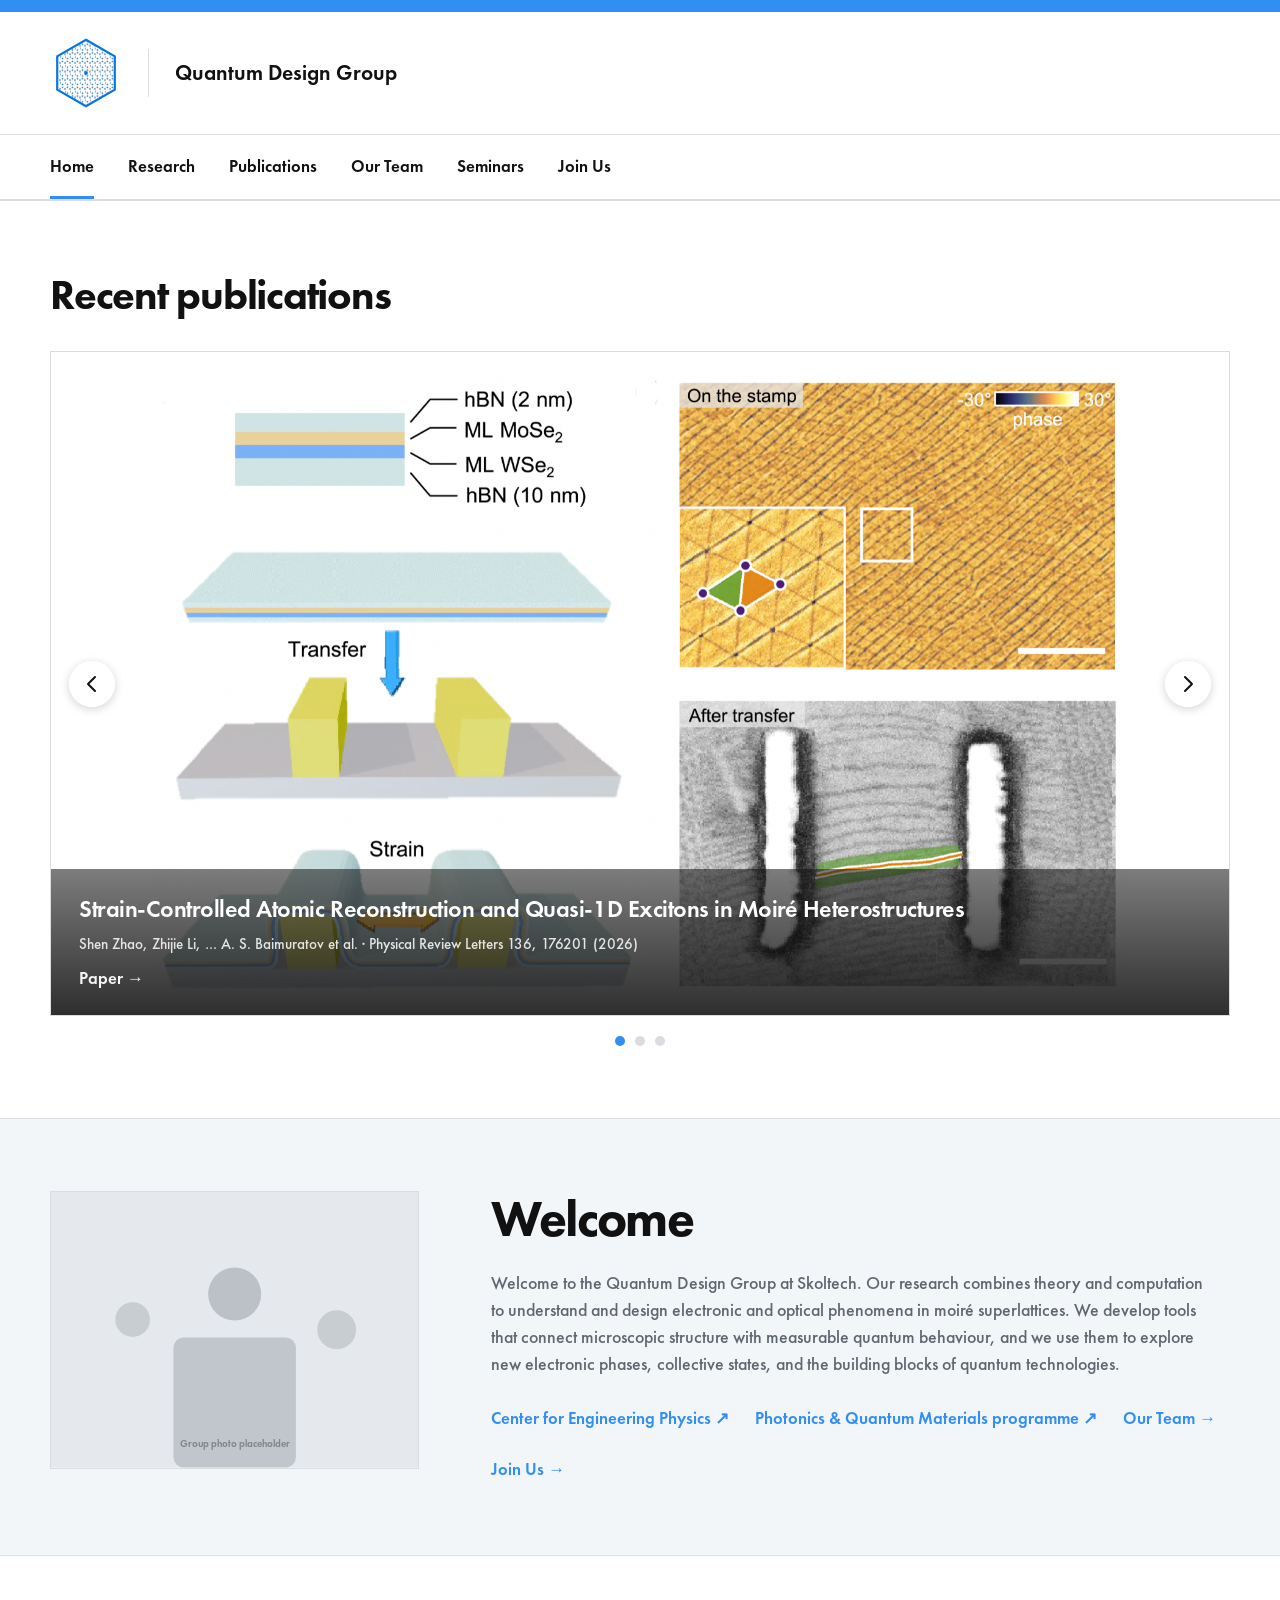
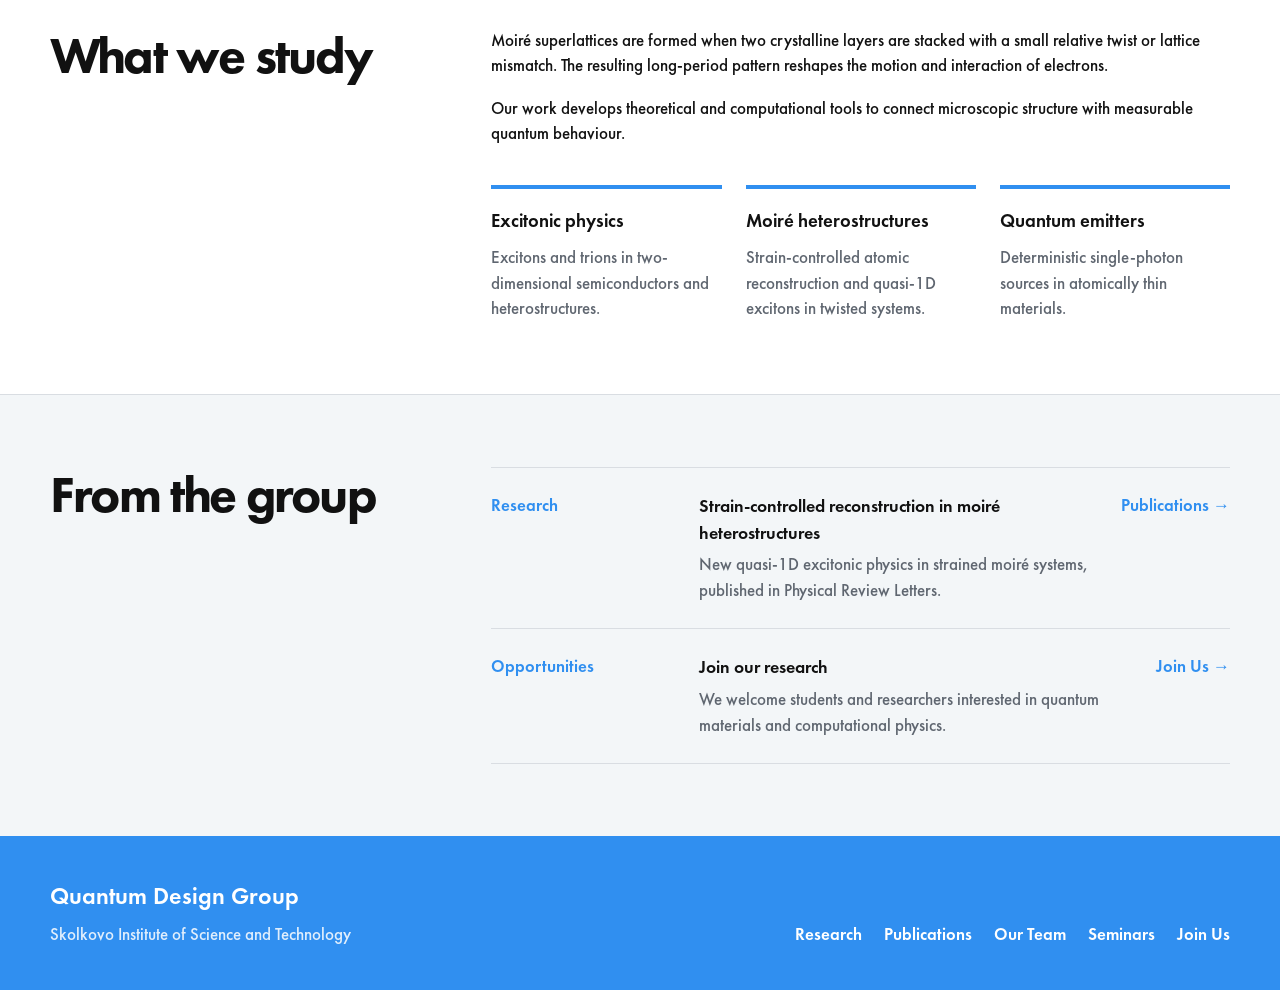
==== index.html @ 4502c3d3 "Quantum Design Group website" ====
<!doctype html>
<html lang="en">
<head>
  <meta charset="utf-8"><meta name="viewport" content="width=device-width, initial-scale=1">
  <meta name="description" content="Quantum Design Group at Skoltech studies electronic and optical phenomena in moiré superlattices.">
  <title>Quantum Design Group — Skoltech</title>
  <link rel="icon" type="image/svg+xml" href="/favicon.svg"><link rel="stylesheet" href="/style.css?v=7">
</head>
<body>
  <div class="skoltech-bar"></div>
  <header class="site-header">
    <div class="header-top shell"><a class="brand" href="/"><svg class="brand-symbol" viewBox="0 0 80 80" role="img" aria-label="Quantum Design Group logo">
  <title id="title">Rotating graphene moiré lattice</title>
  <desc id="desc">One hexagonal atomic lattice rotates from zero to thirty degrees over another, forming a changing moiré pattern.</desc>
  <style>
    .twisted-layer {
      transform-box: view-box;
      transform-origin: 40px 40px;
      animation: twist 9s ease-in-out infinite alternate;
    }
    @keyframes twist {
      0%, 8% { transform: rotate(.8deg); }
      92%, 100% { transform: rotate(30deg); }
    }
    @media (prefers-reduced-motion: reduce) {
      .twisted-layer { animation: none; transform: rotate(5.3deg); }
    }
  </style>
  <defs>
    <clipPath id="hexagon">
      <path d="M40 3 72 21.5v37L40 77 8 58.5v-37Z"/>
    </clipPath>
    <pattern id="carbon-dark" width="5.543" height="9.6" patternUnits="userSpaceOnUse">
      <g fill="#172233">
        <circle cx="0" cy="0" r=".82"/><circle cx="5.543" cy="0" r=".82"/>
        <circle cx="0" cy="3.2" r=".82"/><circle cx="2.771" cy="4.8" r=".82"/>
        <circle cx="2.771" cy="8" r=".82"/><circle cx="0" cy="9.6" r=".82"/>
        <circle cx="5.543" cy="9.6" r=".82"/>
      </g>
    </pattern>
    <pattern id="carbon-blue" width="5.543" height="9.6" patternUnits="userSpaceOnUse">
      <g fill="#168cf0">
        <circle cx="0" cy="0" r=".82"/><circle cx="5.543" cy="0" r=".82"/>
        <circle cx="0" cy="3.2" r=".82"/><circle cx="2.771" cy="4.8" r=".82"/>
        <circle cx="2.771" cy="8" r=".82"/><circle cx="0" cy="9.6" r=".82"/>
        <circle cx="5.543" cy="9.6" r=".82"/>
      </g>
    </pattern>
  </defs>
  <path d="M40 3 72 21.5v37L40 77 8 58.5v-37Z" fill="#fff"/>
  <g clip-path="url(#hexagon)">
    <rect x="-25" y="-25" width="130" height="130" fill="url(#carbon-dark)" opacity=".62"/>
    <g class="twisted-layer">
      <rect x="-25" y="-25" width="130" height="130" fill="url(#carbon-blue)" opacity=".76"/>
    </g>
    <circle cx="40" cy="40" r="2.1" fill="#0875e1"/>
  </g>
  <path d="M40 3 72 21.5v37L40 77 8 58.5v-37Z" fill="none" stroke="#0875e1" stroke-width="2.4"/>
</svg><span class="brand-divider"></span><span class="group-name">Quantum Design Group</span></a></div>
    <div class="nav-row"><nav class="nav shell" aria-label="Main navigation"><button class="menu-button" aria-expanded="false" aria-controls="main-menu" aria-label="Open menu"><svg width="25" height="25" viewBox="0 0 25 25" aria-hidden="true"><path d="M2 7h21M2 18h21" stroke="currentColor" stroke-width="2"/></svg></button><div class="nav-links" id="main-menu"><a aria-current="page" href="/">Home</a><a href="/research/">Research</a><a href="/publications/">Publications</a><a href="/our-team/">Our Team</a><a href="/seminars/">Seminars</a><a href="/join-us/">Join Us</a></div></nav></div>
  </header>
  <main>
    <section class="section carousel-section"><div class="shell">
      <h2 class="carousel-heading">Recent publications</h2>
      <div class="carousel" data-carousel>
        <div class="carousel-viewport">
          <div class="carousel-track">
            <div class="carousel-slide">
              <div class="slide-media"><img src="/img/prl-2026.png" alt="Figure from the Physical Review Letters paper"></div>
              <div class="slide-caption"><h3>Strain-Controlled Atomic Reconstruction and Quasi-1D Excitons in Moiré Heterostructures</h3><p>Shen Zhao, Zhijie Li, … A. S. Baimuratov et al. · Physical Review Letters 136, 176201 (2026)</p><a class="text-link" href="https://doi.org/10.1103/PhysRevLett.136.176201" rel="noreferrer">Paper →</a></div>
            </div>
            <div class="carousel-slide">
              <div class="slide-media"><img src="/img/light-2026.png" alt="Figure from the Light: Science and Applications paper"></div>
              <div class="slide-caption"><h3>Deterministic quantum light emitters in DNA origami–engineered molecule–MoS₂ hybrids</h3><p>Zhijie Li, Shen Zhao, … A. S. Baimuratov et al. · Light: Science &amp; Applications 15, 159 (2026)</p><a class="text-link" href="https://doi.org/10.1038/s41377-026-02204-w" rel="noreferrer">Paper →</a></div>
            </div>
            <div class="carousel-slide">
              <div class="slide-media"><img src="/img/prb-2025.png" alt="Figure from the Physical Review B paper"></div>
              <div class="slide-caption"><h3>Excitons and trions in CrSBr bilayers</h3><p>M. A. Semina, F. Tabataba-Vakili, … A. S. Baimuratov et al. · Physical Review B 111, 205301 (2025)</p><a class="text-link" href="https://doi.org/10.1103/PhysRevB.111.205301" rel="noreferrer">Paper →</a></div>
            </div>
          </div>
          <button class="carousel-arrow carousel-prev" aria-label="Previous slide"><svg width="22" height="22" viewBox="0 0 22 22" aria-hidden="true"><path d="M14 4L7 11l7 7" fill="none" stroke="currentColor" stroke-width="2" stroke-linecap="round" stroke-linejoin="round"/></svg></button>
          <button class="carousel-arrow carousel-next" aria-label="Next slide"><svg width="22" height="22" viewBox="0 0 22 22" aria-hidden="true"><path d="M8 4l7 7-7 7" fill="none" stroke="currentColor" stroke-width="2" stroke-linecap="round" stroke-linejoin="round"/></svg></button>
        </div>
        <div class="carousel-dots" aria-label="Slides"></div>
      </div>
    </div></section>
    <section class="section section-soft"><div class="section-grid shell">
      <figure class="group-photo"><svg viewBox="0 0 720 540" role="img" aria-labelledby="photo-title"><title id="photo-title">Group photo placeholder</title><rect width="720" height="540" fill="#e5e9ed"/><circle cx="360" cy="200" r="52" fill="#7d858d" opacity=".4"/><rect x="240" y="285" width="240" height="255" rx="20" fill="#7d858d" opacity=".35"/><circle cx="160" cy="250" r="34" fill="#7d858d" opacity=".28"/><circle cx="560" cy="270" r="38" fill="#7d858d" opacity=".28"/><text x="360" y="500" text-anchor="middle" font-family="Futura PT, Arial, sans-serif" font-size="20" font-weight="600" fill="#7d858d">Group photo placeholder</text></svg></figure>
      <div><h2>Welcome</h2><p class="welcome-text">Welcome to the Quantum Design Group at Skoltech. Our research combines theory and computation to understand and design electronic and optical phenomena in moiré superlattices. We develop tools that connect microscopic structure with measurable quantum behaviour, and we use them to explore new electronic phases, collective states, and the building blocks of quantum technologies.</p><ul class="links-list"><li><a class="text-link" href="https://www.skoltech.ru/en/center/physics" rel="noreferrer">Center for Engineering Physics ↗</a></li><li><a class="text-link" href="https://www.skoltech.ru/en/programs/msc-photonics-quantum-materials" rel="noreferrer">Photonics &amp; Quantum Materials programme ↗</a></li><li><a class="text-link" href="/our-team/">Our Team →</a></li><li><a class="text-link" href="/join-us/">Join Us →</a></li></ul></div>
    </div></section>
    <section class="section"><div class="section-grid shell"><h2>What we study</h2><div class="section-copy"><p>Moiré superlattices are formed when two crystalline layers are stacked with a small relative twist or lattice mismatch. The resulting long-period pattern reshapes the motion and interaction of electrons.</p><p>Our work develops theoretical and computational tools to connect microscopic structure with measurable quantum behaviour.</p><div class="topics"><article class="topic"><h3>Excitonic physics</h3><p>Excitons and trions in two-dimensional semiconductors and heterostructures.</p></article><article class="topic"><h3>Moiré heterostructures</h3><p>Strain-controlled atomic reconstruction and quasi-1D excitons in twisted systems.</p></article><article class="topic"><h3>Quantum emitters</h3><p>Deterministic single-photon sources in atomically thin materials.</p></article></div></div></div></section>
    <section class="section section-soft"><div class="section-grid shell"><h2>From the group</h2><div><article class="notice"><span class="notice-label">Research</span><div><h3>Strain-controlled reconstruction in moiré heterostructures</h3><p>New quasi-1D excitonic physics in strained moiré systems, published in Physical Review Letters.</p></div><a class="text-link" href="/publications/">Publications →</a></article><article class="notice"><span class="notice-label">Opportunities</span><div><h3>Join our research</h3><p>We welcome students and researchers interested in quantum materials and computational physics.</p></div><a class="text-link" href="/join-us/">Join Us →</a></article></div></div></section>
  </main>
  <footer class="footer"><div class="footer-grid shell"><div><p class="footer-title">Quantum Design Group</p><p class="footer-meta">Skolkovo Institute of Science and Technology</p></div><div class="footer-links"><a href="/research/">Research</a><a href="/publications/">Publications</a><a href="/our-team/">Our Team</a><a href="/seminars/">Seminars</a><a href="/join-us/">Join Us</a></div></div></footer>
  <script src="/script.js"></script>
</body>
</html>
---- style.css ----
@font-face {
  font-family: "Futura PT";
  src: url("/fonts/futura-pt-medium.otf") format("opentype");
  font-weight: 500;
  font-style: normal;
  font-display: swap;
}

@font-face {
  font-family: "Futura PT";
  src: url("/fonts/futura-pt-demi.otf") format("opentype");
  font-weight: 600;
  font-style: normal;
  font-display: swap;
}

@font-face {
  font-family: "Futura PT";
  src: url("/fonts/futura-pt-heavy.otf") format("opentype");
  font-weight: 800;
  font-style: normal;
  font-display: swap;
}

:root {
  --blue: #308ff0;
  --blue-light: #5bcaf2;
  --ink: #111111;
  --muted: #5f6670;
  --line: #d9dde2;
  --soft: #f3f6f8;
  --white: #ffffff;
  --max: 1180px;
}

* { box-sizing: border-box; }
html { scroll-behavior: smooth; }
body { margin: 0; color: var(--ink); background: var(--white); font-family: "Futura PT", Arial, Helvetica, sans-serif; font-size: 17px; font-weight: 500; line-height: 1.5; }
a { color: inherit; text-decoration: none; }
button { font: inherit; }
.shell { width: min(calc(100% - 64px), var(--max)); margin: 0 auto; }
.skoltech-bar { height: 12px; background: var(--blue); }
.site-header { background: var(--white); border-bottom: 1px solid var(--line); }
.header-top { min-height: 122px; display: flex; align-items: center; justify-content: space-between; gap: 32px; }
.brand { display: flex; align-items: center; gap: 26px; }
.brand-symbol { width: 72px; height: 72px; display: block; flex: 0 0 auto; }
.brand-divider { width: 1px; height: 48px; background: var(--line); }
.group-name { font-size: 1.35rem; font-weight: 600; line-height: 1.1; }
.nav-row { border-top: 1px solid var(--line); }
.nav { min-height: 62px; display: flex; align-items: center; justify-content: space-between; }
.nav-links { display: flex; align-items: center; gap: 34px; }
.nav-links a { padding: 19px 0 16px; border-bottom: 3px solid transparent; }
.nav-links a { font-weight: 600; }
.nav-links a:hover, .nav-links a[aria-current="page"] { border-bottom-color: var(--blue); }
.menu-button { display: none; background: transparent; border: 0; padding: 8px 0; cursor: pointer; }
.page-label { margin: 0 0 20px; color: var(--blue); font-weight: 600; }
h1 { margin: 0; font-size: clamp(3rem, 6vw, 5.25rem); font-weight: 800; line-height: .98; letter-spacing: -.04em; }
.section { padding: 72px 0; border-top: 1px solid var(--line); }
.section-soft { background: var(--soft); }
.section-grid { display: grid; grid-template-columns: 1fr 2fr; gap: 72px; }
.section h2, .page-hero h1 { margin: 0; font-size: clamp(2rem, 4vw, 3.4rem); font-weight: 800; line-height: 1.08; letter-spacing: -.035em; }
.section-copy { max-width: 760px; }
.section-copy > p:first-child { margin-top: 0; }
.topics { display: grid; grid-template-columns: repeat(3, 1fr); gap: 24px; margin-top: 38px; }
.topic { padding-top: 18px; border-top: 4px solid var(--blue); }
.topic h3 { margin: 0 0 10px; font-size: 1.18rem; font-weight: 600; }
.topic p { margin: 0; color: var(--muted); }
.notice { display: grid; grid-template-columns: 180px 1fr auto; gap: 28px; align-items: start; padding: 25px 0; border-bottom: 1px solid var(--line); }
.notice:first-child { border-top: 1px solid var(--line); }
.notice-label { color: var(--blue); font-weight: 600; }
.notice h3 { margin: 0 0 6px; font-size: 1.12rem; font-weight: 600; }
.notice p { margin: 0; color: var(--muted); }
.text-link { color: var(--blue); font-weight: 600; white-space: nowrap; }
.page-hero { padding: 58px 0 52px; background: var(--soft); border-bottom: 1px solid var(--line); }
.page-hero p { max-width: 760px; margin: 22px 0 0; color: var(--muted); font-size: 1.12rem; }
.team-list { display: grid; grid-template-columns: repeat(3, 1fr); gap: 34px; }
.person { border-top: 4px solid var(--blue); padding-top: 18px; }
.portrait { aspect-ratio: 1; background: #e5e9ed; display: grid; place-items: center; color: #7d858d; font-size: .9rem; }
.person h3 { margin: 18px 0 4px; font-size: 1.3rem; font-weight: 600; }
.person .role { margin: 0; color: var(--blue); font-weight: 600; }
.person .focus { margin: 8px 0 0; color: var(--muted); }
.seminar-list { border-top: 1px solid var(--line); }
.seminar { display: grid; grid-template-columns: 150px 1fr; gap: 34px; padding: 30px 0; border-bottom: 1px solid var(--line); }
.seminar time { color: var(--blue); font-weight: 600; }
.seminar h2 { margin: 0 0 8px; font-size: 1.5rem; font-weight: 600; letter-spacing: -.02em; }
.seminar p { margin: 0; color: var(--muted); }
.template-note { margin: 0 0 28px; padding: 16px 18px; background: var(--soft); border-left: 4px solid var(--blue); color: var(--muted); }
.join-grid { display: grid; grid-template-columns: 1.4fr .6fr; gap: 72px; }
.join-grid h2 { margin: 0 0 18px; font-size: 2rem; font-weight: 800; }
.join-grid p { color: var(--muted); }
.steps { margin: 32px 0 0; border-top: 1px solid var(--line); }
.step { display: grid; grid-template-columns: 44px 1fr; gap: 18px; padding: 21px 0; border-bottom: 1px solid var(--line); }
.step-number { color: var(--blue); font-weight: 600; }
.step h3, .step p { margin: 0; }
.step p { margin-top: 5px; }
.contact-card { padding: 28px; color: var(--white); background: var(--blue); }
.contact-card h2, .contact-card p { color: inherit; }
.contact-card a { display: inline-block; margin-top: 14px; font-weight: 600; text-decoration: underline; }
.small-note { font-size: .88rem; }
h2.carousel-heading { margin: 0 0 34px; font-size: clamp(1.8rem, 3.4vw, 2.6rem); letter-spacing: -.03em; }
.carousel { position: relative; }
.carousel-viewport { position: relative; overflow: hidden; border: 1px solid var(--line); background: var(--soft); }
.carousel-track { display: flex; transition: transform .55s cubic-bezier(.22, .61, .36, 1); }
.carousel-slide { position: relative; flex: 0 0 100%; min-width: 100%; }
.slide-media { position: relative; aspect-ratio: 16 / 9; overflow: hidden; background: var(--white); }
.slide-media img { position: absolute; inset: 0; width: 100%; height: 100%; object-fit: contain; padding: 18px; background: var(--white); box-sizing: border-box; }
.slide-caption { position: absolute; inset: auto 0 0; padding: 22px 28px 24px; color: var(--white); background: linear-gradient(180deg, rgba(17, 17, 17, .55) 0%, rgba(17, 17, 17, .88) 100%); }
.slide-caption h3 { margin: 0 0 6px; font-size: 1.5rem; font-weight: 600; letter-spacing: -.02em; }
.slide-caption p { margin: 0; opacity: .85; font-size: .95rem; }
.slide-caption .text-link { display: inline-block; margin-top: 10px; color: var(--white); opacity: .95; }
.slide-caption .text-link:hover { text-decoration: underline; }
.carousel-arrow { position: absolute; top: 50%; transform: translateY(-50%); z-index: 2; width: 46px; height: 46px; border: 0; border-radius: 50%; background: rgba(255, 255, 255, .92); color: var(--ink); cursor: pointer; display: grid; place-items: center; box-shadow: 0 2px 10px rgba(0, 0, 0, .18); }
.carousel-arrow:hover { background: var(--white); }
.carousel-prev { left: 18px; }
.carousel-next { right: 18px; }
.carousel-dots { display: flex; justify-content: center; gap: 10px; margin-top: 20px; }
.carousel-dots .dot { width: 10px; height: 10px; padding: 0; border: 0; border-radius: 50%; background: var(--line); cursor: pointer; transition: background .2s; }
.carousel-dots .dot.active { background: var(--blue); }
.group-photo { margin: 0; }
.group-photo svg { display: block; width: 100%; height: auto; border: 1px solid var(--line); }
.welcome-text { max-width: 720px; margin: 24px 0 0; color: var(--muted); font-size: 1.12rem; }
.links-list { margin: 28px 0 0; padding: 0; list-style: none; display: flex; flex-wrap: wrap; gap: 26px; }
.research-grid { display: grid; grid-template-columns: repeat(2, 1fr); gap: 34px; }
.research-item { padding-top: 20px; border-top: 4px solid var(--blue); }
.research-icon { margin-bottom: 14px; color: var(--blue); }
.research-item h2 { margin: 0 0 10px; font-size: 1.45rem; }
.research-item p { margin: 0; color: var(--muted); }
.research-tags { margin-top: 14px !important; color: var(--blue) !important; font-size: .92rem; font-weight: 600; }
h2.pub-year { margin: 44px 0 4px; font-size: 1.6rem; }
.pub-list { border-top: 1px solid var(--line); }
.pub { padding: 22px 0; border-bottom: 1px solid var(--line); }
.pub h3 { margin: 0 0 6px; font-size: 1.22rem; font-weight: 600; letter-spacing: -.01em; }
.pub h3 a:hover { color: var(--blue); }
.pub-meta { margin: 0; color: var(--muted); font-size: .95rem; }
.pub-journal { margin: 4px 0 0; color: var(--muted); font-size: .92rem; }
.pub-more { margin: 34px 0 0; color: var(--muted); }
.footer { padding: 42px 0; color: var(--white); background: var(--blue); }
.footer-grid { display: flex; justify-content: space-between; gap: 36px; align-items: end; }
.footer-title { margin: 0; font-size: 1.5rem; font-weight: 600; }
.footer-meta { margin: 8px 0 0; opacity: .85; }
.footer-links { display: flex; flex-wrap: wrap; gap: 22px; font-weight: 600; }

@media (max-width: 820px) {
  .shell { width: min(calc(100% - 36px), var(--max)); }
  .header-top { min-height: 92px; }
  .brand-symbol { width: 58px; height: 58px; }
  .brand-divider { height: 38px; }
  .group-name { font-size: 1.05rem; }
  .menu-button { display: block; }
  .nav { position: relative; }
  .nav-links { position: absolute; left: -18px; right: -18px; top: 62px; z-index: 10; display: none; flex-direction: column; align-items: stretch; gap: 0; padding: 10px 18px 20px; background: var(--white); border-bottom: 1px solid var(--line); }
  .nav-links.open { display: flex; }
  .nav-links a { padding: 13px 0 10px; }
  .section-grid, .join-grid { grid-template-columns: 1fr; gap: 36px; }
  .topics, .team-list, .research-grid { grid-template-columns: 1fr; }
  .notice { grid-template-columns: 120px 1fr; }
  .notice .text-link { grid-column: 2; }
  .slide-caption { padding: 16px 20px 18px; }
  .slide-caption h3 { font-size: 1.2rem; }
  .carousel-arrow { width: 40px; height: 40px; }
  .carousel-prev { left: 10px; }
  .carousel-next { right: 10px; }
}

@media (max-width: 520px) {
  .brand-symbol { width: 48px; height: 48px; }
  .brand { gap: 12px; }
  .brand-divider { height: 34px; }
  h1 { font-size: 3rem; }
  .section { padding: 52px 0; }
  .notice, .seminar { grid-template-columns: 1fr; gap: 8px; }
  .notice .text-link { grid-column: 1; }
  .footer-grid { display: grid; }
  .carousel-arrow { display: none; }
  .slide-caption { padding: 12px 14px 14px; }
  .slide-caption h3 { font-size: 1.05rem; }
  .slide-caption p { font-size: .86rem; }
}

@media (prefers-reduced-motion: reduce) { html { scroll-behavior: auto; } }
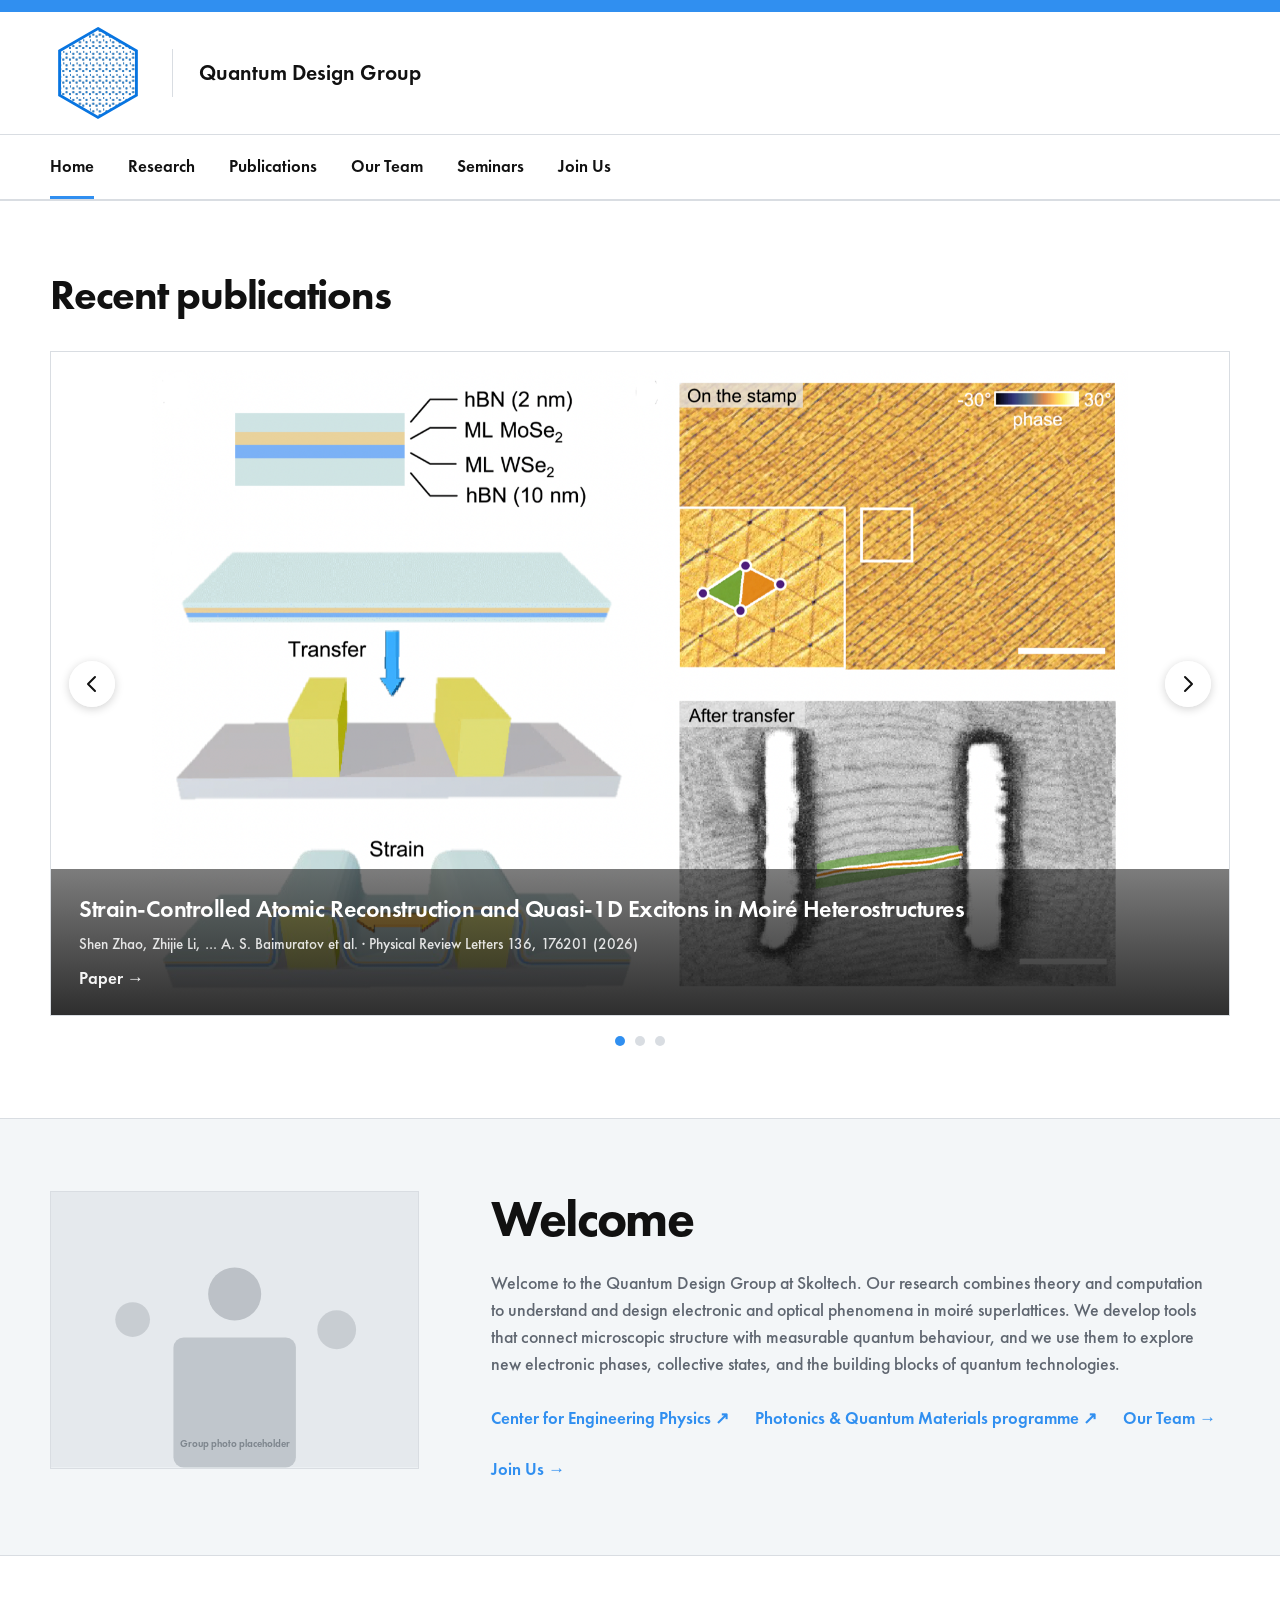
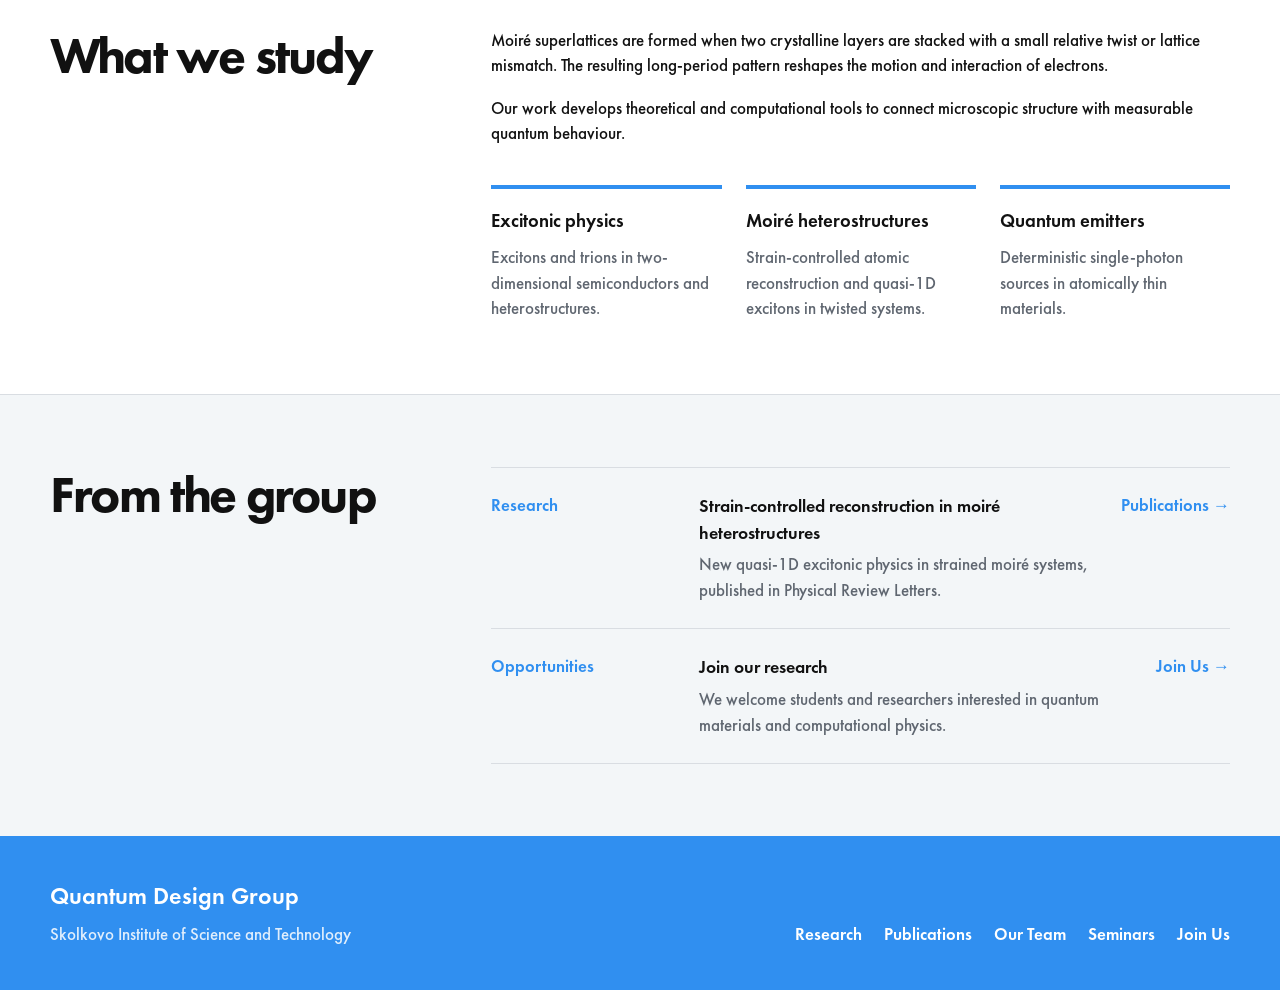
==== commit 404155e0: "More contrast logo layers, remove center dot, bigger emblem" ====
--- a/index.html
+++ b/index.html
@@ -4,7 +4,7 @@
   <meta charset="utf-8"><meta name="viewport" content="width=device-width, initial-scale=1">
   <meta name="description" content="Quantum Design Group at Skoltech studies electronic and optical phenomena in moiré superlattices.">
   <title>Quantum Design Group — Skoltech</title>
-  <link rel="icon" type="image/svg+xml" href="/favicon.svg"><link rel="stylesheet" href="/style.css?v=7">
+  <link rel="icon" type="image/svg+xml" href="/favicon.svg"><link rel="stylesheet" href="/style.css?v=9">
 </head>
 <body>
   <div class="skoltech-bar"></div>
@@ -49,11 +49,11 @@
   </defs>
   <path d="M40 3 72 21.5v37L40 77 8 58.5v-37Z" fill="#fff"/>
   <g clip-path="url(#hexagon)">
-    <rect x="-25" y="-25" width="130" height="130" fill="url(#carbon-dark)" opacity=".62"/>
+    <rect x="-25" y="-25" width="130" height="130" fill="url(#carbon-dark)" opacity=".88"/>
     <g class="twisted-layer">
-      <rect x="-25" y="-25" width="130" height="130" fill="url(#carbon-blue)" opacity=".76"/>
+      <rect x="-25" y="-25" width="130" height="130" fill="url(#carbon-blue)" opacity=".96"/>
     </g>
-    <circle cx="40" cy="40" r="2.1" fill="#0875e1"/>
+    
   </g>
   <path d="M40 3 72 21.5v37L40 77 8 58.5v-37Z" fill="none" stroke="#0875e1" stroke-width="2.4"/>
 </svg><span class="brand-divider"></span><span class="group-name">Quantum Design Group</span></a></div>
--- a/style.css
+++ b/style.css
@@ -43,7 +43,7 @@
 .site-header { background: var(--white); border-bottom: 1px solid var(--line); }
 .header-top { min-height: 122px; display: flex; align-items: center; justify-content: space-between; gap: 32px; }
 .brand { display: flex; align-items: center; gap: 26px; }
-.brand-symbol { width: 72px; height: 72px; display: block; flex: 0 0 auto; }
+.brand-symbol { width: 96px; height: 96px; display: block; flex: 0 0 auto; }
 .brand-divider { width: 1px; height: 48px; background: var(--line); }
 .group-name { font-size: 1.35rem; font-weight: 600; line-height: 1.1; }
 .nav-row { border-top: 1px solid var(--line); }
@@ -122,7 +122,6 @@
 .links-list { margin: 28px 0 0; padding: 0; list-style: none; display: flex; flex-wrap: wrap; gap: 26px; }
 .research-grid { display: grid; grid-template-columns: repeat(2, 1fr); gap: 34px; }
 .research-item { padding-top: 20px; border-top: 4px solid var(--blue); }
-.research-icon { margin-bottom: 14px; color: var(--blue); }
 .research-item h2 { margin: 0 0 10px; font-size: 1.45rem; }
 .research-item p { margin: 0; color: var(--muted); }
 .research-tags { margin-top: 14px !important; color: var(--blue) !important; font-size: .92rem; font-weight: 600; }
@@ -143,7 +142,7 @@
 @media (max-width: 820px) {
   .shell { width: min(calc(100% - 36px), var(--max)); }
   .header-top { min-height: 92px; }
-  .brand-symbol { width: 58px; height: 58px; }
+  .brand-symbol { width: 74px; height: 74px; }
   .brand-divider { height: 38px; }
   .group-name { font-size: 1.05rem; }
   .menu-button { display: block; }
@@ -163,7 +162,7 @@
 }
 
 @media (max-width: 520px) {
-  .brand-symbol { width: 48px; height: 48px; }
+  .brand-symbol { width: 60px; height: 60px; }
   .brand { gap: 12px; }
   .brand-divider { height: 34px; }
   h1 { font-size: 3rem; }
